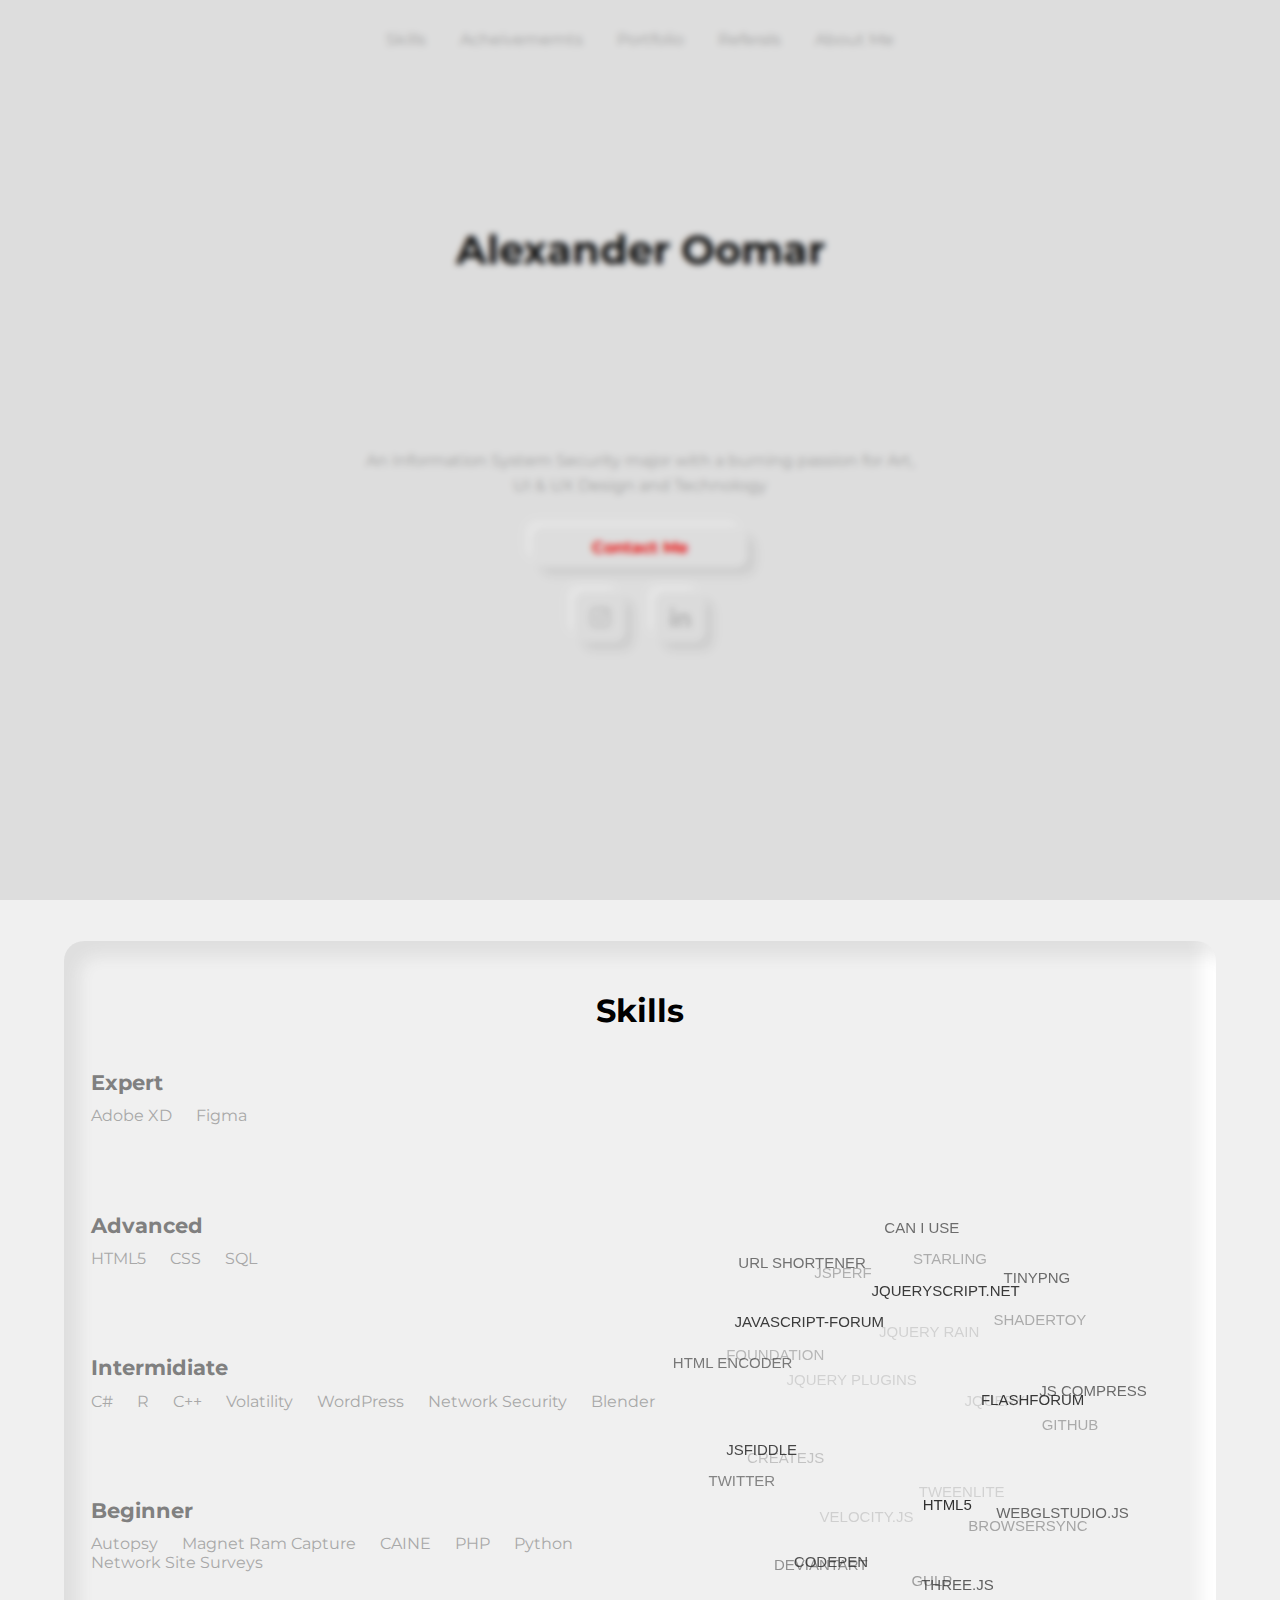
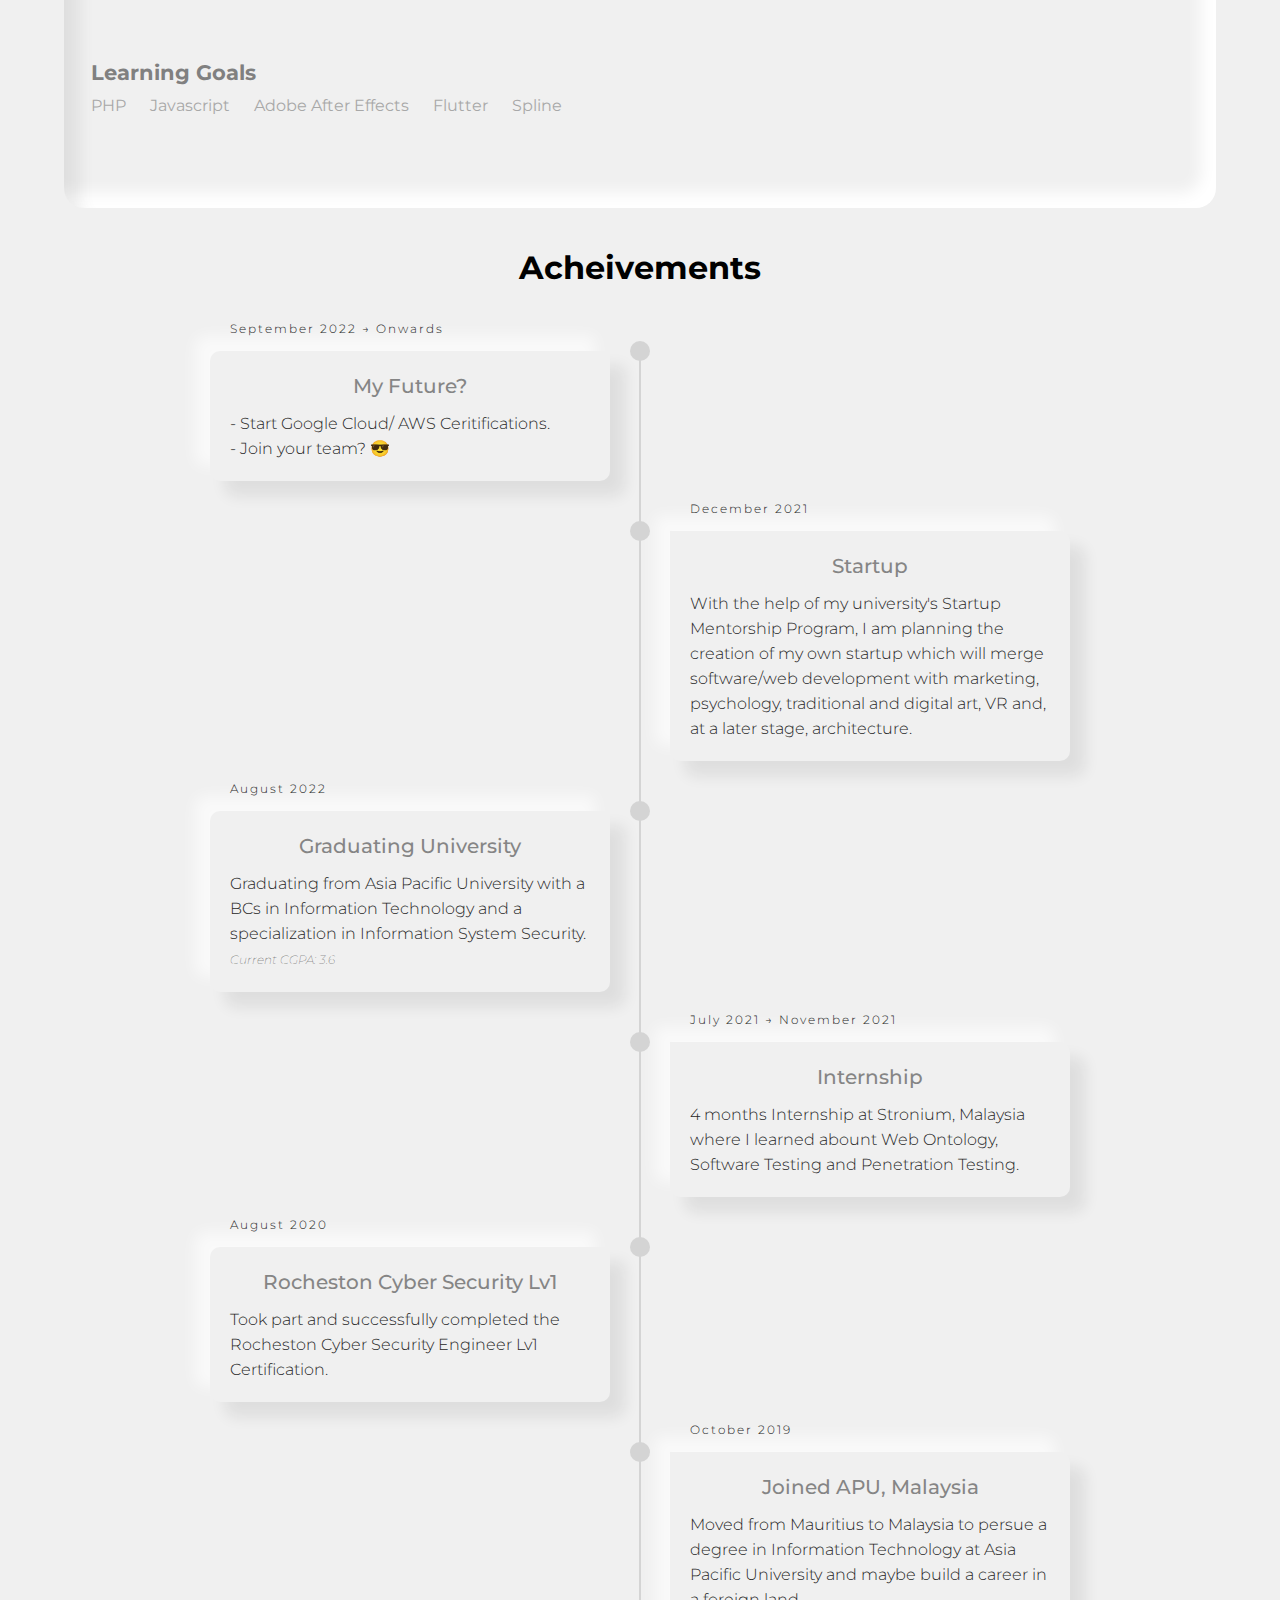
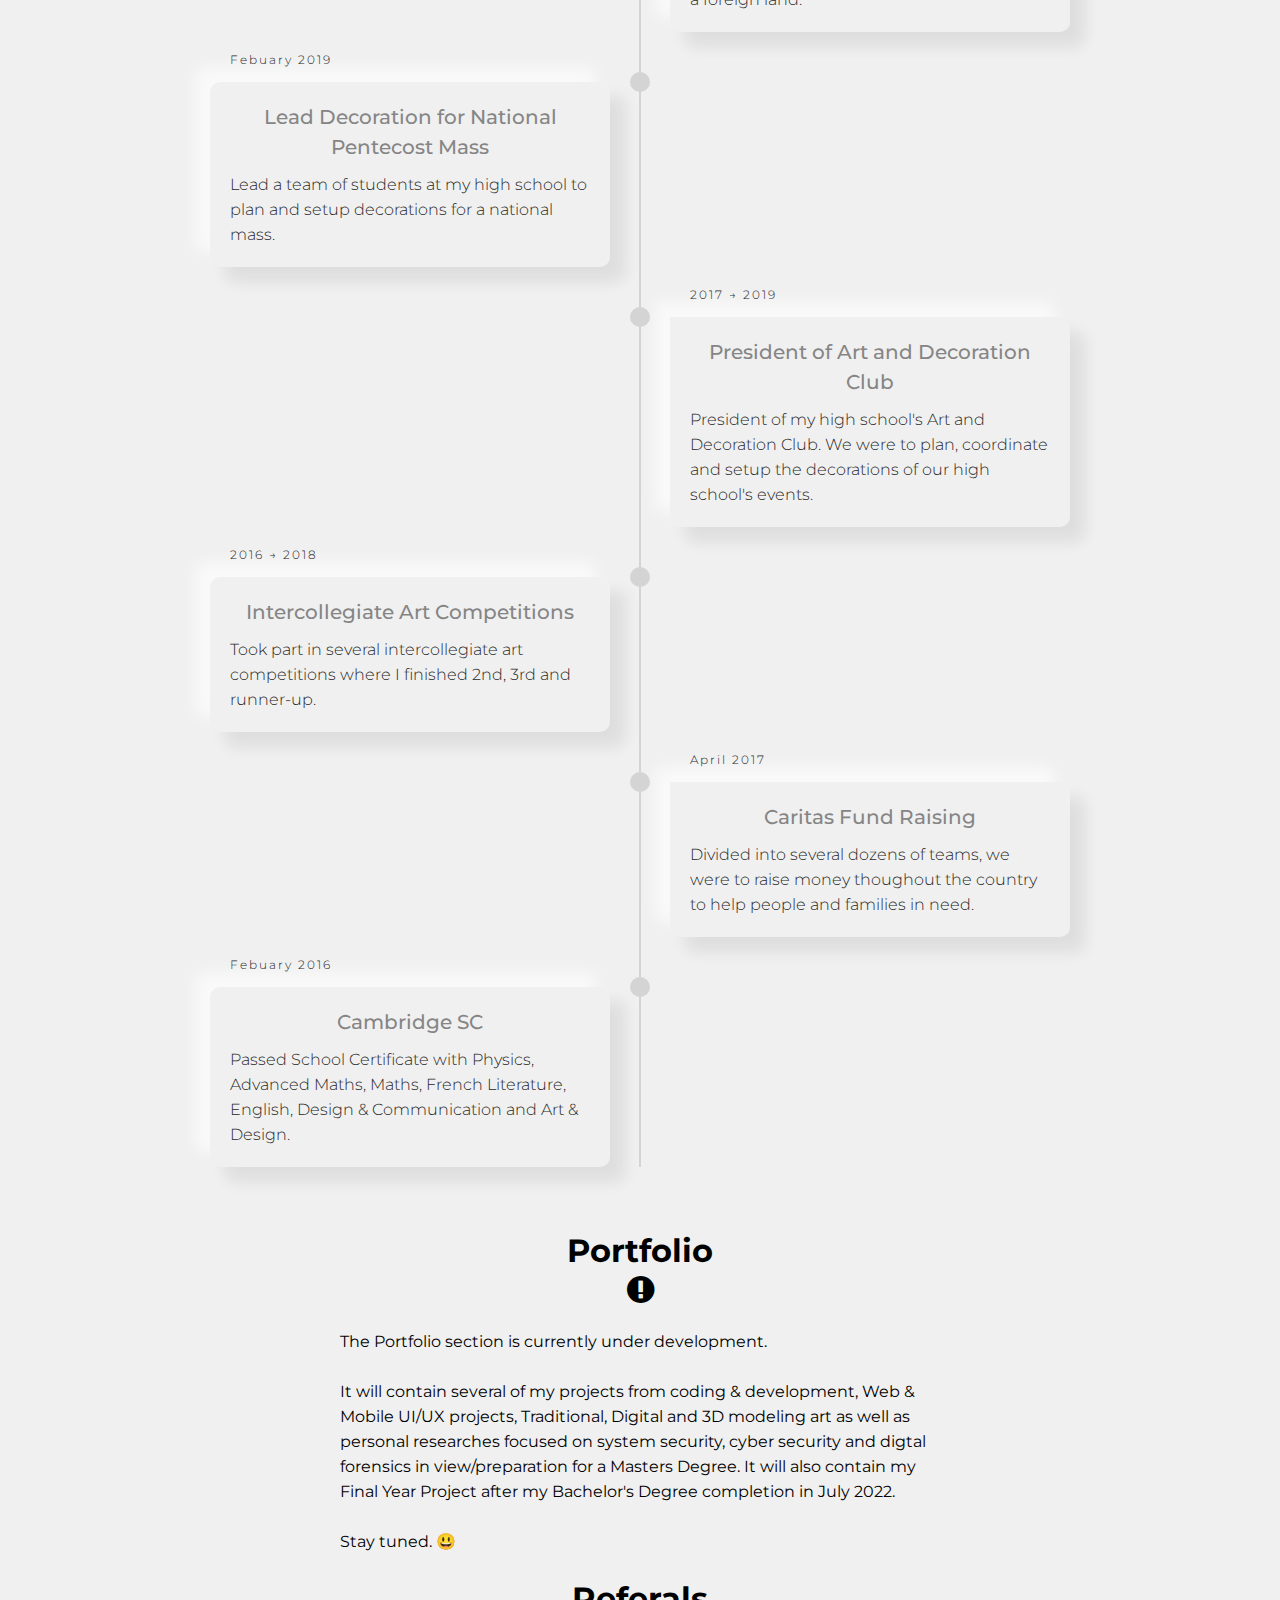
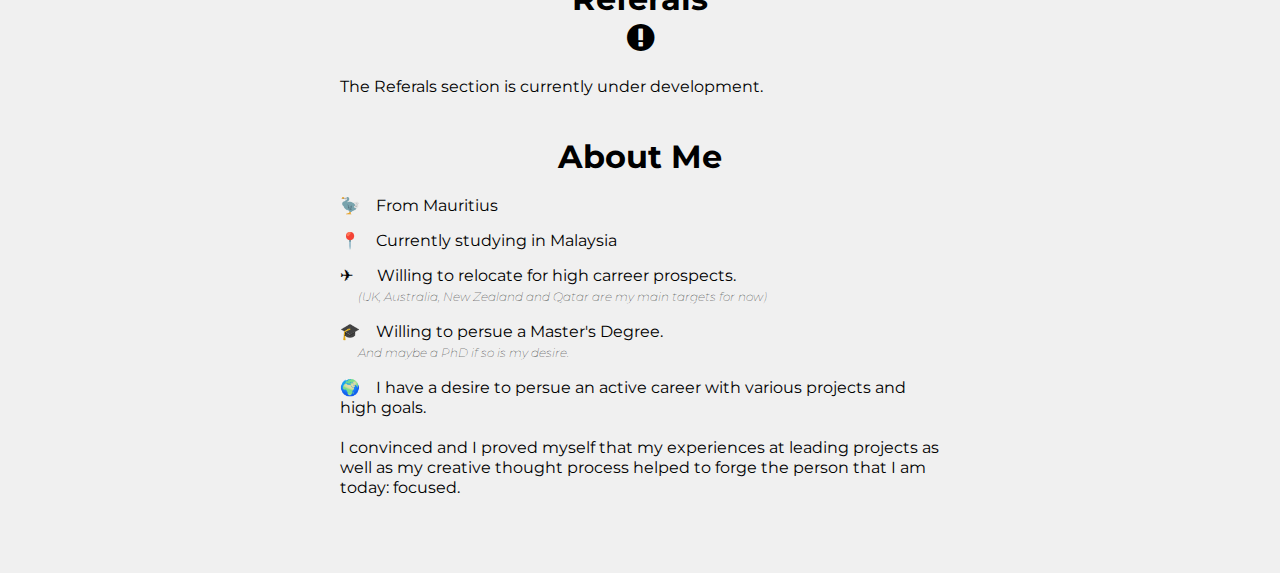
==== Portfolio.html @ 323b3c0b "Add files via upload" ====
<!DOCTYPE html>
<html lang="en">
<head>
    <meta charset="UTF-8">
    <meta http-equiv="X-UA-Compatible" content="IE=edge">
    <meta name="viewport" content="width=device-width, initial-scale=1.0">
    <title>Document</title>

    <link rel="stylesheet" href="css/Navbar.css">
    <script src="js/navbar.js"></script>
    <link rel="stylesheet" href="css/Portfolio.css">
    <link rel="stylesheet" href="css/timeline.css">
    <link rel="stylesheet" href="css/morph.css">
    <link rel="stylesheet" href="css/pageload-modal.css">
    <link rel="stylesheet" href="css/cursor.css">

    <link rel="stylesheet" href="css/lightslider.css">
    <script src="js/jquery3.6.0.js"></script>
    <script src="js/lightslider.js"></script>

    <link rel="stylesheet" href="css/social.css">
    <link rel="stylesheet" href="https://cdnjs.cloudflare.com/ajax/libs/font-awesome/4.7.0/css/font-awesome.css" integrity="sha512-5A8nwdMOWrSz20fDsjczgUidUBR8liPYU+WymTZP1lmY9G6Oc7HlZv156XqnsgNUzTyMefFTcsFH/tnJE/+xBg==" crossorigin="anonymous" referrerpolicy="no-referrer" />
    <script src="js/vanilla-tilt.min.js"></script>
    

    <!-- Cloud -->
    <script src="https://code.jquery.com/jquery-3.2.1.min.js"></script>
    <script src='js/jquery.svg3dtagcloud.min.js'></script>
    <script src="js/cloud.js"></script>

</head>
<body>
    <div class="main">
        
        <div class="navbar">
          <label for="checkbox" class="hamburger">
            <i class="fa fa-bars" aria-hidden="true" style="cursor: pointer;"></i>
          </label>
          <input type="checkbox" id="checkbox">

            <div class="nav">
                <ul>
                    <!-- <li><a href="#">Home</a></li> -->
                    <li><a href="#two">Skills</a></li>
                    <li><a href="#three">Acheivememts</a></li>
                    <li><a href="#four">Portfolio</a></li>
                    <li><a href="#five">Referals</a></li>
                    <li><a href="#six">About Me</a></li>
                </ul>
            </div>

            
        </div>

        <script src="js/navbar.js"></script>

        <section class="one">
            <div class="one-content">
                <h1>
                    Alexander Oomar
                </h1>
    
                <div id="Annimation">
                    <span id="text1"></span>
                    <span id="text2"></span>
                </div>
                        
                <svg id="filters">
                    <defs>
                        <filter id="threshold">
                            <feColorMatrix in="SourceGraphic"
                                type="matrix"
                                values="1 0 0 0 0
                                                 0 1 0 0 0
                                                 0 0 1 0 0
                                                 0 0 0 255 -140" />
                            </filter>
                        </defs>
                </svg>
                <script src="js/morph.js"></script>
                
                <div class="intro">
                  <p>An Information System Security major with a burning passion for Art, UI & UX Design and Technology</p>
                </div>
                
                <a href="#" class="contactbtn">Contact Me</a>
    
                <div class="social">
                    <ul class=sci>
                        <li>
                            <a href="https://www.instagram.com/alex.o.a_/" class="instragram"><i class="fa fa-instagram" aria-hidden="true"></i></a>
                        </li>
                    </ul>
                    <ul class=sci>
                        <li>
                            <a href="https://www.linkedin.com/in/alexandre-oreeawon/?locale=en_US"class="linkedin"><i class="fa fa-linkedin" aria-hidden="true"></i></a>
                        </li>
                    </ul>
                    <!-- <ul class=sci>
                      <li>
                          <a href="https://github.com/alex-o-a" class="github"><i class="fa fa-github" aria-hidden="true"></i></a>
                      </li>
                   </ul> -->
                </div>
                
    
                <script>
                    VanillaTilt.init(document.querySelectorAll(".sci li a"), {
                    max: 30,
                    speed: 400,
                    glare: true,
                    "max-glare": 1,
                    });
                </script>


            </div>
            
            
        </section>

        <section class="two" ><a name="two"></a>
            <h1>Skills</h1>

            <div class="neumorphism">
                <div class="twoskills">
                    <div class="left">
                      <h2>Expert</h2>
                      <p> Adobe XD  &emsp; Figma</p>
                      <h2>Advanced</h2>
                      <p>HTML5  &emsp; CSS  &emsp; SQL</p>
                      <h2>Intermidiate</h2>
                      <p>C#  &emsp; R &emsp; C++  &emsp; Volatility &emsp; WordPress &emsp; Network Security &emsp; Blender </p>
                      <h2>Beginner</h2>
                      <p>Autopsy  &emsp;  Magnet Ram Capture  &emsp; CAINE  &emsp; PHP &emsp; Python<br>Network Site Surveys</p>
                      <h2>Learning Goals</h2>
                      <p>PHP  &emsp;  Javascript  &emsp; Adobe After Effects  &emsp; Flutter &emsp; Spline</p>
                    </div>
                    <div class="right">
                        <div id="cloud">
                            <!-- Word Cloud -->
                        </div>
                    </div>
                </div>
              </div>
        </section>

        <section class="three"><a name="three"></a>

            <h1>Acheivements</h1>

            <div class="timeline-container">
                <!-- <div class="title">
                    <h1>Acheivements</h1>
                </div> -->
                <div class="timeline">
                    <ul>
                        <li>
                            <div class="timeline-content">
                              <h3 class="date">September 2022 &#8594 Onwards</h3>
                              <h2>My Future?</h2>
                              <p>- Start Google Cloud/ AWS Ceritifications.<br>- Join your team? &#128526;</p>
                            </div>
                          </li>
                        <li>
                          <div class="timeline-content">
                            <h3 class="date">December 2021</h3>
                            <h2>Startup</h2>
                            <p>With the help of my university's Startup Mentorship Program, I am planning the creation of my own startup which will merge software/web development with marketing, psychology, traditional and digital art, VR and, at a later stage, architecture.</p>
                          </div>
                        </li>
                      <li>
                        <div class="timeline-content">
                          <h3 class="date">August 2022</h3>
                          <h2>Graduating University</h2>
                          <p>Graduating from Asia Pacific University with a BCs in Information Technology and a specialization in Information System Security. <br><i style="font-size: 12px; font-weight: 10;">Current CGPA: 3.6</i></p>
                        </div>
                      </li>
                      <li> 
                        <div class="timeline-content">
                          <h3 class="date">July 2021 &#8594 November 2021</h3>
                          <h2>Internship</h2>
                          <p>4 months Internship at Stronium, Malaysia where I learned abount Web Ontology, Software Testing and Penetration Testing.</p>
                        </div>
                      </li>
                      <li>
                        <div class="timeline-content">
                          <h3 class="date">August 2020</h3>
                          <h2>Rocheston Cyber Security Lv1</h2>
                          <p>Took part and successfully completed the Rocheston Cyber Security Engineer Lv1 Certification.</p>
                        </div>
                      </li>
                      <li>
                        <div class="timeline-content">
                          <h3 class="date">October 2019</h3>
                          <h2>Joined APU, Malaysia</h2>
                          <p>Moved from Mauritius to Malaysia to persue a degree in Information Technology at Asia Pacific University and maybe build a career in a foreign land.</p>
                        </div>
                      </li>
                      <li>
                        <div class="timeline-content">
                          <h3 class="date">Febuary 2019</h3>
                          <h2>Lead Decoration for National Pentecost Mass</h2>
                          <p>Lead a team of students at my high school to plan and setup decorations for a national mass.</p>
                        </div>
                      </li>
                      <li>
                        <div class="timeline-content">
                          <h3 class="date">2017 &#8594 2019</h3>
                          <h2>President of Art and Decoration Club</h2>
                          <p>President of my high school's Art and Decoration Club. We were to plan, coordinate and setup the decorations of our high school's events.</p>
                        </div>
                      </li>
                      <li>
                        <div class="timeline-content">
                          <h3 class="date">2016 &#8594 2018</h3>
                          <h2>Intercollegiate Art Competitions</h2>
                          <p>Took part in several intercollegiate art competitions where I finished 2nd, 3rd and runner-up.</p>
                        </div>
                      </li>
                      <li>
                        <div class="timeline-content">
                          <h3 class="date">April 2017</h3>
                          <h2>Caritas Fund Raising</h2>
                          <p>Divided into several dozens of teams, we were to raise money thoughout the country to help people and families in need.</p>
                        </div>
                      </li>
                      <li>
                        <div class="timeline-content">
                          <h3 class="date">Febuary 2016</h3>
                          <h2>Cambridge SC</h2>
                          <p>Passed School Certificate with Physics, Advanced Maths, Maths, French Literature, English, Design & Communication and Art & Design.</p>
                        </div>
                      </li>
                    </ul>
                  </div>
                </div>
            </div>
        </section>

        <section class="four" name="four"><a name="four"></a>
            <h1>Portfolio<br><i class="fa fa-exclamation-circle" aria-hidden="true"></i></h1>
            <div class="folio">
              <p>The Portfolio section is currently under development.<br><br>It will contain several of my projects from coding & development, Web & Mobile UI/UX projects, Traditional, Digital and 3D modeling art as well as personal researches focused on system security, cyber security and digtal forensics in view/preparation for a Masters Degree. It will also contain my Final Year Project after my Bachelor's Degree completion in July 2022.<br><br>Stay tuned. &#128515</p>
              <p><br></p>
            </div>
        </section>

         <section class="five"><a name="five"></a>
            <h1>Referals<br><i class="fa fa-exclamation-circle" aria-hidden="true"></i></h1>
            <p><br>The Referals section is currently under development.</p>
            <p><br><br></p>
        </section> 

        <section class="six"><a name="six"></a>
            <h1>About Me</h1>
            <div class="me-list">
              <ul>
                <li>&emsp;From Mauritius</li>
                <li>&emsp;Currently studying in Malaysia</li>
                <li>&emsp;&ensp;Willing to relocate for high carreer prospects.<br> <i style="font-size: 12px; font-weight: 10;">&emsp;&ensp;(UK, Australia, New Zealand and Qatar are my main targets for now) </i></li>
                <li>&emsp;Willing to persue a Master's Degree.<br> <i style="font-size: 12px; font-weight: 10;">&emsp;&ensp;And maybe a PhD if so is my desire.</i></li>
                <li>&emsp;I have a desire to persue an active career with various projects and high goals.<br><br>I convinced and I proved myself that my experiences at leading projects as well as my creative thought process helped to forge the person that I am today: focused.<br><br><br><br></li>
              </ul>
              <!-- <p style="text-align: center; font-size: 15px;"><br><br>You think I'll be a good fit for your team isn't it?<br>Consider ↓</p> -->
            </div>
        </section>

    </div>

    
  <div class="popup-bg">
    <div class="popup">
        <button id="close" >&times;</button>
        <h2>Note</h2>
        <p>Thank you for visiting my portfolio website. It is currently under development and I am working on it everyday.<br>Feel free to come back from time to time and check out the updates and projects that will be uploaded.</p>
        <p>Under Develpoment:</p>
        <ul>
          <li>Better loading performance.</li>
          <li>Working "Contact Me" feature.</li>
          <li>Portfolio database with search.<i>(Blog style)</i></li>
          <li>Traditional and Digital art portfolio.</li>
          <li>Referals with slider animation.</li>
          <li>Better UX</li>
          <li>Links to skills cloud. <i>(PC & tablet view only)</i></li>
          <li>Updated 2022 UI</li>
          <li>Creating a webpage footer</li>
          <li>Stronger security</li>
        </ul>
        <i><br>Last Update: December 30<sup>th</sup> 2021</i>
        <!-- <a id="bt" href="#">Proceed to Portfolio</a> -->
      </div>
  </div>

  <script src="js/pageload-modal.js"></script>

    <div class="cursor"></div>
    <script src="js/cursor.js"></script>

</body>
</html>
---- css/Navbar.css ----
.navbar{
    display: flex;
    align-items: center;
    padding-top: 20px;
    /* position: fixed; */
    /* left: 50%; */
    /* transform: translateX(-50%); */
}

.nav{
    flex: 1;
    text-align: center;
}

.nav ul{
    display: inline-block;
    list-style-type: none;
    background: rgb(240, 240, 240);
    padding-top:10px;
    padding-bottom: 10px;
    padding-right: 30px;
    padding-left: 30px;
    border-radius: 10px;
}

.nav ul li{
    display: inline-block;
    margin-right: 30px;
}

@media screen and (min-width: 600px){
    .nav ul li:last-child{
        margin-right: 0;
    }
}

a{
    text-decoration: none;
    color: rgb(170, 170, 170);
    transition: color 0.5s;
    cursor: pointer;
}

a:hover{
    color:tomato;
}

.hamburger{
    display: none;
    font-size: 30px;
}

#checkbox{
    display: none;
}

@media screen and (max-width: 600px){
    .nav ul{
        position: absolute;
        right: 0px;
        /* height: 100vh; */
        /* background-color: rgba(143, 143, 143, 0.199); */
        background-color: rgba(240, 240, 240, 0.295);
        backdrop-filter: blur(20px);
        display: flex;
        flex-direction: column;
        align-items: center;
        /* text-align: center; */
        width: 100%;
        transform: translateY(-130%);
        transition: transform 0.5s ease-in-out;
        box-shadow: -8px -8px 8px rgba(20, 20, 20, 0.137), 8px 8px 8px rgba(20, 20, 20, 0.137);
    }

    .nav li{
        padding-top: 15px;
        font-size: 18px;
    }

    a{
        color: rgb(114, 114, 114);
        font-weight: bold;
    }

    .hamburger{
        display: block;
        /* margin-right: 30px; */
        /* margin-right: -50%; */
        /* cursor: pointer; */
        position: absolute;
        right: 0px;
        margin-right: 30px;
        margin-top: 30px;
    }

    #checkbox:checked + .nav ul {
        transform: translateY(20%);
    }
}
/* 
Thanks
How do I know when to use this and when to use align items?

Well that's tricky to remember for me. Basically there are some positions like fixed or absolute that take the element out of the "flow" of the site.
In those cases you cannot use padding, margin, etc since those attributes rely on other elements to exist in order to calculate the position of the element you are styling.
In those cases is when you want to use something like little trick
for future reference, if you need to position something in the center of a container or screen, you can do something very similar:
.navbar {
  left: 50%;
  top: 50%;
  transform: translate(-50%, -50%);
}
This is a popular technique to center elements
https://www.youtube.com/watch?v=P6UgYq3J3Qs
16.23
*/
---- css/Portfolio.css ----
*{
    margin: 0;
    padding: 0;
    box-sizing: border-box;
    user-select: none;
    cursor: none;
    scroll-behavior: smooth;
}

/* .main{
    scroll-behavior: smooth;
} */

/*Kevin Powell - Create custom scrollbars using CSS: https://www.youtube.com/watch?v=lvKK2fs6h4I */
::-webkit-scrollbar {
    width: 0.8vw;
}

::-webkit-scrollbar-thumb {
    background-color: rgba(121, 121, 121, 0.473);
    border-radius: 100vw;
}

::-webkit-scrollbar-thumb:hover {
    background-color: rgb(121, 121, 121);
    border-radius: 100vw;
}

::-webkit-scrollbar-track {
    background-color: rgba(201, 201, 201, 0);
    margin-block: 0.3em;
}



body {
    /* background: rgb(233, 233, 233); */
    background: rgb(240, 240, 240);
}

section {
    /* height: 100vh; */
    scroll-snap-align: start;
}

.content{
    scroll-snap-type: y mandatory;
    overflow-y: scroll;
}

.one{
    text-align: center;
    display: flex;
    justify-content: center;
    align-items: center;
    /* background: red; */
    margin-top: -58px;
    height: 100vh;
}

.one h1{
    font-size: 40px;
}

.one p{
    max-width: 550px;
    line-height: 25px;
    color: rgb(168, 168, 168);
}

.contactbtn {
    display: inline-block;
    background: rgb(240, 240, 240);
    box-shadow: -8px -8px 8px rgba(255, 255, 255, 0.644), 8px 8px 8px rgba(20, 20, 20, 0.082);
    /* box-shadow: inset 8px 8px 8px rgba(87, 87, 87, 0.11), inset 8px 8px 8px rgba(255, 255, 255, 0.993);  */
    /* box-shadow: -8px -8px 8px rgba(255, 255, 255, 0.644), 8px 8px 8px rgba(20, 20, 20, 0.082), inset 8px 8px 8px rgba(87, 87, 87, 0), inset 8px 8px 8px rgba(255, 255, 255, 0); */
    color: rgb(255, 0, 0);
    padding: 10px 59px;
    font-weight: bold;
    margin: 30px 0;
    border-radius: 10px;
    /* transition: box-shadow 0.5s ease-in-out; */
    /* transition: color 1s; */
    transition: box-shadow 0.4s, font-size 0.4s, color 0.4s ease-in-out;
    /* transition: font-weight 1s; */
    cursor: pointer;
    
}


.contactbtn:hover{
    box-shadow: -8px -8px 8px rgba(255, 255, 255, 0), 8px 8px 8px rgba(20, 20, 20, 0);
    /* box-shadow: -8px -8px 8px rgba(255, 255, 255, 0), 8px 8px 8px rgba(20, 20, 20, 0), inset -8px -8px 8px rgb(255, 255, 255), inset 8px 8px 8px rgba(59, 59, 59, 0.055); */
    transition: box-shadow 0.4s, font-size 0.4s, color 0.4s ease-in-out;
    /* font-weight: lighter; */
    color: rgb(255, 145, 145);
    /* transition: font-size 0.4s ease-in-out; */
    font-size: 97%;
}


.two{
    /* background: blue; */
    align-items: center;
    /* display: flex; */
    /* justify-content: center; */
    box-shadow: inset 15px 15px 15px rgba(87, 87, 87, 0.11), inset -15px -15px 15px rgba(255, 255, 255, 0.993); 
    border-radius: 20px;
    margin: 20px;
    margin-left: 40px;
    margin-right: 40px;
    width: 90%;
    max-width: 1600px;
    margin:auto;
}

.two h1{
    text-align: center;
    margin-top: 40px;
    padding-top: 50px;
}

/* neumorphism */
/* .two .neumorphism { */
    /* display: flex; */
    /* align-items: center; */
    /* justify-content: center; */
    /* background: rgb(240, 240, 240); */
    /* width: 95%; */
    /* height: 95%; */
    /* box-shadow: inset 15px 15px 15px rgba(87, 87, 87, 0.11), inset -15px -15px 15px rgba(255, 255, 255, 0.993); */
    /* border-radius: 20px; */
/* } */

.neumorphism p{
    margin-top: 2%;
    margin-bottom: 6.5%;
}

.twoskills{
    display: flex;
    align-items: center;
    flex-wrap: wrap;
    justify-content: space-around;
}

.left{
    text-align: left;
    transform: translateX(20%);
    /* width: 90%; */
}

.right {
    /* max-width: 300px;
    min-width: 300px; */
    transform: translateX(-8%);
}

.left h2 {
    padding-top: 9%;
    /* padding-bottom:10px; */
    color: grey;
    font-size: 21px;
}

.left h2:first-child{
    padding-top: 40px;
}


.left p:last-child{
    padding-bottom: 10%;
}

.left p{
    color: rgb(168, 168, 168);
}



.three h1{
    text-align: center;
    margin-top: 40px;
}


.four h1{
    text-align: center;
}

.four .folio{
    width: 60%;
    max-width: 700px;
    margin: auto;
    margin-top: 20px;
    line-height: 20px;
}

.four .folio p{
    line-height: 25px;
}


.five h1{
    text-align: center;
}

.five p{
    width: 60%;
    max-width: 700px;
    margin: auto;
    line-height: 20px;

}


.six h1{
    text-align: center;
    margin-bottom: 20px;
}

.six ul{
    list-style: none;
}

.six li{
    /* padding-left: 10rem; */
    /* text-indent: 2rem; */
    margin-bottom: 15px;
    line-height: 20px;
}

.six li::before{
    content:"\1F30D";
}
.six li:nth-child(5n+1)::before {
    /* content: "\1F30D"; */
    content: "\1F9A4";
}
.six li:nth-child(5n+2)::before {
    content: "\1F4CD";
}
.six li:nth-child(5n+3)::before {
    content: "\2708";
}
.six li:nth-child(5n+4)::before {
    content: "\1F393";
}

.six .me-list{
    width: 60%;
    max-width: 700px;
    margin: auto;
}
.six .me-list .contactbtn {
    justify-content: center;
}


@media (min-width: 1270px) and (max-width: 1366px)  {

    .four .folio{
        max-width: 600px;
        margin: auto;
        margin-top: 20px;
        line-height: 20px;
    }
    

    .five p{
        max-width: 600px;
        margin: auto;
        line-height: 20px;
    
    }

    .six .me-list{
        max-width: 600px;
        margin: auto;
    }
    

    .left{
        transform: translateX(0%);
    }
}

@media (max-width: 1269px) {
    .right{
        display: none;
    }

    .left{
        text-align: center;
        transform: translateX(0%);
    }
}

@media (max-width: 600px){
    .left{
        width: 90%;
    }
}

@media (max-width: 550px){
    
    .one .intro{
        margin: auto;
        width: 80%;
    }

    .one h1{
        font-size: 30px;
    }
    
    .left{
        width: 90%;
        margin-right: 20px;
        margin-left: 20px;
    }
}
/* Max - anything below it will take the property
Min - anything above that will take that property
*/
---- css/timeline.css ----
@import url("https://fonts.googleapis.com/css2?family=Montserrat:wght@300;500&display=swap");
* {
  margin: 0;
  padding: 0;
  box-sizing: border-box;
}
html {
  font-family: "Montserrat";
}
.timeline-container {
  min-height: 100vh;
  width: 100%;
  display: flex;
  align-items: center;
  justify-content: center;
  padding: 5% 0;
  /* background: rgb(194, 194, 194); */
}
.timeline {
  width: 80%;
  height: auto;
  max-width: 800px;
  margin: 0 auto;
  position: relative;
}

.timeline ul {
  list-style: none;
}
.timeline ul li {
  padding: 20px;
  /* background-color: #1e1f22; */
  background: rgb(240, 240, 240);
  color: rgb(39, 39, 39);
  border-radius: 10px;
  margin-bottom: 30px;
  /* box-shadow: -15px -15px 15px rgba(255, 255, 255, 0.61), 15px 15px 15px rgba(90, 90, 90, 0.164);  */
  box-shadow: -15px -15px 15px rgba(255, 255, 255, 0.644), 15px 15px 15px rgba(20, 20, 20, 0.082);
}
.timeline ul li:last-child {
  margin-bottom: 0;
}
.timeline-content h2 {
  font-weight: 500;
  font-size: 20px;
  line-height: 30px;
  margin-bottom: 10px;
  /* font-weight: bold; */
  color: rgb(133, 133, 133);
  text-align: center;
}
.timeline-content p {
  font-size: 16px;
  line-height: 25px;
  font-weight: 300;
  /* text-align: center; */
}
.timeline-content .date {
  font-size: 12px;
  font-weight: 300;
  margin-bottom: 10px;
  letter-spacing: 2px;
}
@media only screen and (min-width: 768px) {
  .timeline:before {
    content: "";
    position: absolute;
    top: 0;
    left: 50%;
    transform: translateX(-50%);
    width: 2px;
    height: 100%;
    background-color: rgb(212, 212, 212); /*Line Color*/
  }
  .timeline ul li {
    width: 50%;
    position: relative;
    margin-bottom: 50px;
  }
  .timeline ul li:nth-child(odd) {
    float: left;
    clear: right;
    transform: translateX(-30px);
    border-radius: 10px 0px 10px 10px;
  }
  .timeline ul li:nth-child(even) {
    float: right;
    clear: left;
    transform: translateX(30px);
    border-radius: 0px 10px 10px 10px;
  }
  .timeline ul li::before {
    content: "";
    position: absolute;
    height: 20px;
    width: 20px;
    border-radius: 50%;
    background-color: rgb(212, 212, 212); /*Dot Color*/

    top: 0px;
  }
  .timeline ul li:nth-child(odd)::before {
    transform: translate(50%, -50%);
    right: -30px;
  }
  .timeline ul li:nth-child(even)::before {
    transform: translate(-50%, -50%);
    left: -30px;
  }
  .timeline-content .date {
    position: absolute;
    top: -30px;
  }
  .timeline ul li:hover::before {
    background-color: rgb(185, 185, 185);
  }
}
---- css/morph.css ----
@import url('https://fonts.googleapis.com/css?family=Raleway:900&display=swap');


#Annimation {
	/* position: absolute; */
	margin: auto;
	/* width: 100vw; */
	height: 0px;
	margin-top: 20px;
	/* top: 0; */
	/* bottom: 0; */
	filter: url(#threshold) blur(0.6px);
    align-items: center;
    display: flex;
}

#text1, #text2 {
	position: absolute;
	width: 100%;
    color: rgb(199, 199, 199);
	font-family: 'Raleway', sans-serif;
	font-size: 30px;
	text-align: center;
	user-select: none;
}

@media (max-width: 550px){
    
    #text1, #text2 {
		font-size: 25px;
	}
}
---- css/pageload-modal.css ----
*,
*:before,
*:after{
    padding: 0;
    margin: 0;
    box-sizing: border-box;
}

.popup-bg{
    position: fixed;
    width: 100%;
    height: 100vh;
    top: 0;
    left: 0;
    background-color: rgba(100, 100, 100, 0.137);
    backdrop-filter: blur(3px);
}

.popup{
    background-color: #ffffff;
    width: 450px;
    padding: 30px 40px;
    position: absolute;
    transform: translate(-50%,-50%);
    left: 50%;
    top: 50%;
    border-radius: 8px;
    display: none;
    text-align: center;
}

@media (max-width: 525px){
    .popup{
        width: 80%;
        font-size: 14px;
        min-width: 300px;
    }
}

.popup button{
    display: block;
    margin:  0 0 20px auto;
    background-color: transparent;
    font-size: 40px;
    color: #c5c5c5;
    border: none;
    outline: none;
    cursor: pointer;
}
.popup p{
    font-size: 16px;
    text-align: left;
    margin: 20px 0;
    line-height: 20px;
}

.popup ul{
    padding-left: 30px;
    text-align: left;
}
---- css/cursor.css ----
.cursor {
    width: 20px;
    height: 20px;
    border: 1px solid rgba(255, 144, 144, 0.5);
    border-radius: 50%;
    position: fixed;
    /* transition-duration: 200ms; */
    transition-timing-function: ease-out;
    /* animation: cursorAnim .5s infinite alternate; */
    pointer-events: none;
    background:rgba(212, 124, 124, 0.377);
}
---- css/lightslider.css ----
/*! lightslider - v1.1.3 - 2015-04-14
* https://github.com/sachinchoolur/lightslider
* Copyright (c) 2015 Sachin N; Licensed MIT */
/** /!!! core css Should not edit !!!/**/ 

.lSSlideOuter {
    overflow: hidden;
    -webkit-touch-callout: none;
    -webkit-user-select: none;
    -khtml-user-select: none;
    -moz-user-select: none;
    -ms-user-select: none;
    user-select: none
}
.lightSlider:before, .lightSlider:after {
    content: " ";
    display: table;
}
.lightSlider {
    overflow: hidden;
    margin: 0;
}
.lSSlideWrapper {
    max-width: 100%;
    overflow: hidden;
    position: relative;
}
.lSSlideWrapper > .lightSlider:after {
    clear: both;
}
.lSSlideWrapper .lSSlide {
    -webkit-transform: translate(0px, 0px);
    -ms-transform: translate(0px, 0px);
    transform: translate(0px, 0px);
    -webkit-transition: all 1s;
    -webkit-transition-property: -webkit-transform,height;
    -moz-transition-property: -moz-transform,height;
    transition-property: transform,height;
    -webkit-transition-duration: inherit !important;
    transition-duration: inherit !important;
    -webkit-transition-timing-function: inherit !important;
    transition-timing-function: inherit !important;
}
.lSSlideWrapper .lSFade {
    position: relative;
}
.lSSlideWrapper .lSFade > * {
    position: absolute !important;
    top: 0;
    left: 0;
    z-index: 9;
    margin-right: 0;
    width: 100%;
}
.lSSlideWrapper.usingCss .lSFade > * {
    opacity: 0;
    -webkit-transition-delay: 0s;
    transition-delay: 0s;
    -webkit-transition-duration: inherit !important;
    transition-duration: inherit !important;
    -webkit-transition-property: opacity;
    transition-property: opacity;
    -webkit-transition-timing-function: inherit !important;
    transition-timing-function: inherit !important;
}
.lSSlideWrapper .lSFade > *.active {
    z-index: 10;
}
.lSSlideWrapper.usingCss .lSFade > *.active {
    opacity: 1;
}
/** /!!! End of core css Should not edit !!!/**/

/* Pager */
.lSSlideOuter .lSPager.lSpg {
    margin: 10px 0 0;
    padding: 0;
    text-align: center;
}
.lSSlideOuter .lSPager.lSpg > li {
    cursor: pointer;
    display: inline-block;
    padding: 0 5px;
}
.lSSlideOuter .lSPager.lSpg > li a {
    background-color: #222222;
    border-radius: 30px;
    display: inline-block;
    height: 8px;
    overflow: hidden;
    text-indent: -999em;
    width: 8px;
    position: relative;
    z-index: 99;
    -webkit-transition: all 0.5s linear 0s;
    transition: all 0.5s linear 0s;
}
.lSSlideOuter .lSPager.lSpg > li:hover a, .lSSlideOuter .lSPager.lSpg > li.active a {
    background-color: #428bca;
}
.lSSlideOuter .media {
    opacity: 0.8;
}
.lSSlideOuter .media.active {
    opacity: 1;
}
/* End of pager */

/** Gallery */
.lSSlideOuter .lSPager.lSGallery {
    list-style: none outside none;
    padding-left: 0;
    margin: 0;
    overflow: hidden;
    transform: translate3d(0px, 0px, 0px);
    -moz-transform: translate3d(0px, 0px, 0px);
    -ms-transform: translate3d(0px, 0px, 0px);
    -webkit-transform: translate3d(0px, 0px, 0px);
    -o-transform: translate3d(0px, 0px, 0px);
    -webkit-transition-property: -webkit-transform;
    -moz-transition-property: -moz-transform;
    -webkit-touch-callout: none;
    -webkit-user-select: none;
    -khtml-user-select: none;
    -moz-user-select: none;
    -ms-user-select: none;
    user-select: none;
}
.lSSlideOuter .lSPager.lSGallery li {
    overflow: hidden;
    -webkit-transition: border-radius 0.12s linear 0s 0.35s linear 0s;
    transition: border-radius 0.12s linear 0s 0.35s linear 0s;
}
.lSSlideOuter .lSPager.lSGallery li.active, .lSSlideOuter .lSPager.lSGallery li:hover {
    border-radius: 5px;
}
.lSSlideOuter .lSPager.lSGallery img {
    display: block;
    height: auto;
    max-width: 100%;
}
.lSSlideOuter .lSPager.lSGallery:before, .lSSlideOuter .lSPager.lSGallery:after {
    content: " ";
    display: table;
}
.lSSlideOuter .lSPager.lSGallery:after {
    clear: both;
}
/* End of Gallery*/

/* slider actions */
.lSAction > a {
    width: 32px;
    display: block;
    top: 50%;
    height: 32px;
    background-image: url('../img/controls.png');
    cursor: pointer;
    position: absolute;
    z-index: 99;
    margin-top: -16px;
    opacity: 0.5;
    -webkit-transition: opacity 0.35s linear 0s;
    transition: opacity 0.35s linear 0s;
}
.lSAction > a:hover {
    opacity: 1;
}
.lSAction > .lSPrev {
    background-position: 0 0;
    left: 10px;
}
.lSAction > .lSNext {
    background-position: -32px 0;
    right: 10px;
}
.lSAction > a.disabled {
    pointer-events: none;
}
.cS-hidden {
    height: 1px;
    opacity: 0;
    filter: alpha(opacity=0);
    overflow: hidden;
}


/* vertical */
.lSSlideOuter.vertical {
    position: relative;
}
.lSSlideOuter.vertical.noPager {
    padding-right: 0px !important;
}
.lSSlideOuter.vertical .lSGallery {
    position: absolute !important;
    right: 0;
    top: 0;
}
.lSSlideOuter.vertical .lightSlider > * {
    width: 100% !important;
    max-width: none !important;
}

/* vertical controlls */
.lSSlideOuter.vertical .lSAction > a {
    left: 50%;
    margin-left: -14px;
    margin-top: 0;
}
.lSSlideOuter.vertical .lSAction > .lSNext {
    background-position: 31px -31px;
    bottom: 10px;
    top: auto;
}
.lSSlideOuter.vertical .lSAction > .lSPrev {
    background-position: 0 -31px;
    bottom: auto;
    top: 10px;
}
/* vertical */


/* Rtl */
.lSSlideOuter.lSrtl {
    direction: rtl;
}
.lSSlideOuter .lightSlider, .lSSlideOuter .lSPager {
    padding-left: 0;
    list-style: none outside none;
}
.lSSlideOuter.lSrtl .lightSlider, .lSSlideOuter.lSrtl .lSPager {
    padding-right: 0;
}
.lSSlideOuter .lightSlider > *,  .lSSlideOuter .lSGallery li {
    float: left;
}
.lSSlideOuter.lSrtl .lightSlider > *,  .lSSlideOuter.lSrtl .lSGallery li {
    float: right !important;
}
/* Rtl */

@-webkit-keyframes rightEnd {
    0% {
        left: 0;
    }

    50% {
        left: -15px;
    }

    100% {
        left: 0;
    }
}
@keyframes rightEnd {
    0% {
        left: 0;
    }

    50% {
        left: -15px;
    }

    100% {
        left: 0;
    }
}
@-webkit-keyframes topEnd {
    0% {
        top: 0;
    }

    50% {
        top: -15px;
    }

    100% {
        top: 0;
    }
}
@keyframes topEnd {
    0% {
        top: 0;
    }

    50% {
        top: -15px;
    }

    100% {
        top: 0;
    }
}
@-webkit-keyframes leftEnd {
    0% {
        left: 0;
    }

    50% {
        left: 15px;
    }

    100% {
        left: 0;
    }
}
@keyframes leftEnd {
    0% {
        left: 0;
    }

    50% {
        left: 15px;
    }

    100% {
        left: 0;
    }
}
@-webkit-keyframes bottomEnd {
    0% {
        bottom: 0;
    }

    50% {
        bottom: -15px;
    }

    100% {
        bottom: 0;
    }
}
@keyframes bottomEnd {
    0% {
        bottom: 0;
    }

    50% {
        bottom: -15px;
    }

    100% {
        bottom: 0;
    }
}
.lSSlideOuter .rightEnd {
    -webkit-animation: rightEnd 0.3s;
    animation: rightEnd 0.3s;
    position: relative;
}
.lSSlideOuter .leftEnd {
    -webkit-animation: leftEnd 0.3s;
    animation: leftEnd 0.3s;
    position: relative;
}
.lSSlideOuter.vertical .rightEnd {
    -webkit-animation: topEnd 0.3s;
    animation: topEnd 0.3s;
    position: relative;
}
.lSSlideOuter.vertical .leftEnd {
    -webkit-animation: bottomEnd 0.3s;
    animation: bottomEnd 0.3s;
    position: relative;
}
.lSSlideOuter.lSrtl .rightEnd {
    -webkit-animation: leftEnd 0.3s;
    animation: leftEnd 0.3s;
    position: relative;
}
.lSSlideOuter.lSrtl .leftEnd {
    -webkit-animation: rightEnd 0.3s;
    animation: rightEnd 0.3s;
    position: relative;
}
/*/  GRab cursor */
.lightSlider.lsGrab > * {
  cursor: -webkit-grab;
  cursor: -moz-grab;
  cursor: -o-grab;
  cursor: -ms-grab;
  cursor: grab;
}
.lightSlider.lsGrabbing > * {
  cursor: move;
  cursor: -webkit-grabbing;
  cursor: -moz-grabbing;
  cursor: -o-grabbing;
  cursor: -ms-grabbing;
  cursor: grabbing;
}
---- css/social.css ----
.social{
    display: flex;
    justify-content: center;
}

.sci{
    /* position: relative; */
    /* display: flex; */
    justify-content: center;
    align-items: center;
    transform:translateY(-25%);
}

.sci li{
    list-style: none;
}

.sci li a{
    position: relative;
    display: inline-block;
    width: 50px;
    height: 50px;
    background: rgb(238, 238, 238);
    display: flex;
    justify-content: center;
    align-items: center;
    color: rgb(199, 199, 199);
    border-radius: 10px;
    text-decoration: none;
    margin: 15px;
    font-size: 1.5em;
    transform-style: preserve-3d;
    perspective: 500px;
    /* box-shadow: 10px 20px 35px rgba(173, 173, 173, 0.384); */
    box-shadow: -8px -8px 8px rgba(255, 255, 255, 0.644), 8px 8px 8px rgba(20, 20, 20, 0.082);
    transition: background 0.5s;
}

.js-tilt-glare{
    border-radius: 10px;
}

.sci li a:hover.instragram{
    /* background: rgb(224, 58, 169); */
    background: linear-gradient(217deg, rgba(130, 52, 175, 0.459), rgba(255,0,0,0) 70.71%),
            linear-gradient(127deg, rgb(99, 107, 202), rgba(0,255,0,0) 70.71%),
            linear-gradient(336deg, rgba(221, 42, 123), rgba(184, 49, 49, 0) 70.71%),
            linear-gradient(-150deg, rgb(240, 27, 27), rgb(254, 218, 119) 70.71%);
}
/* rgba(255,0,0,.8) */

.sci li a:hover.linkedin{
    background: rgb(88, 153, 214);
}

.sci li a:hover.github{
    background: rgb(0, 0, 0);
}

.sci li a .fa {
    transition: 0.25s;
    pointer-events: none;
}

.sci li a:hover .fa{
    color: cornsilk;
    transform: scale(1.2) translateZ(30px);
}
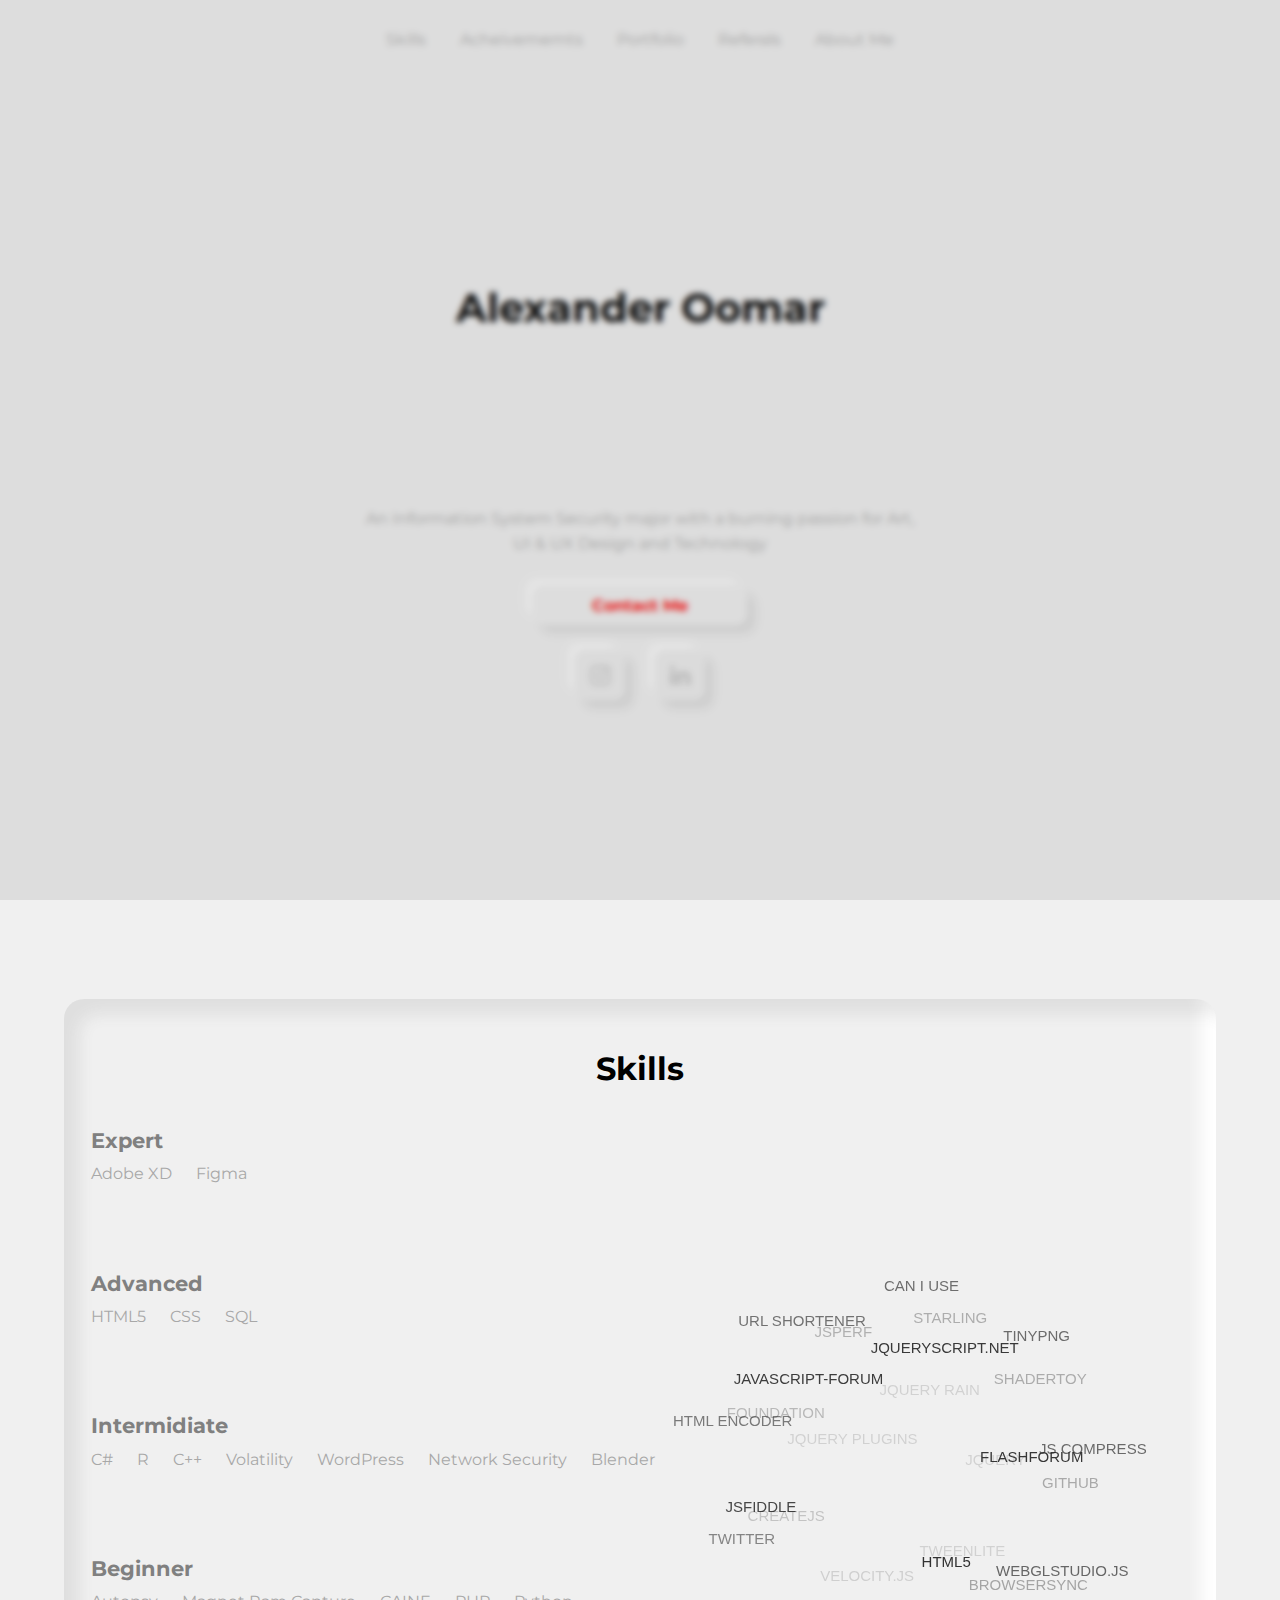
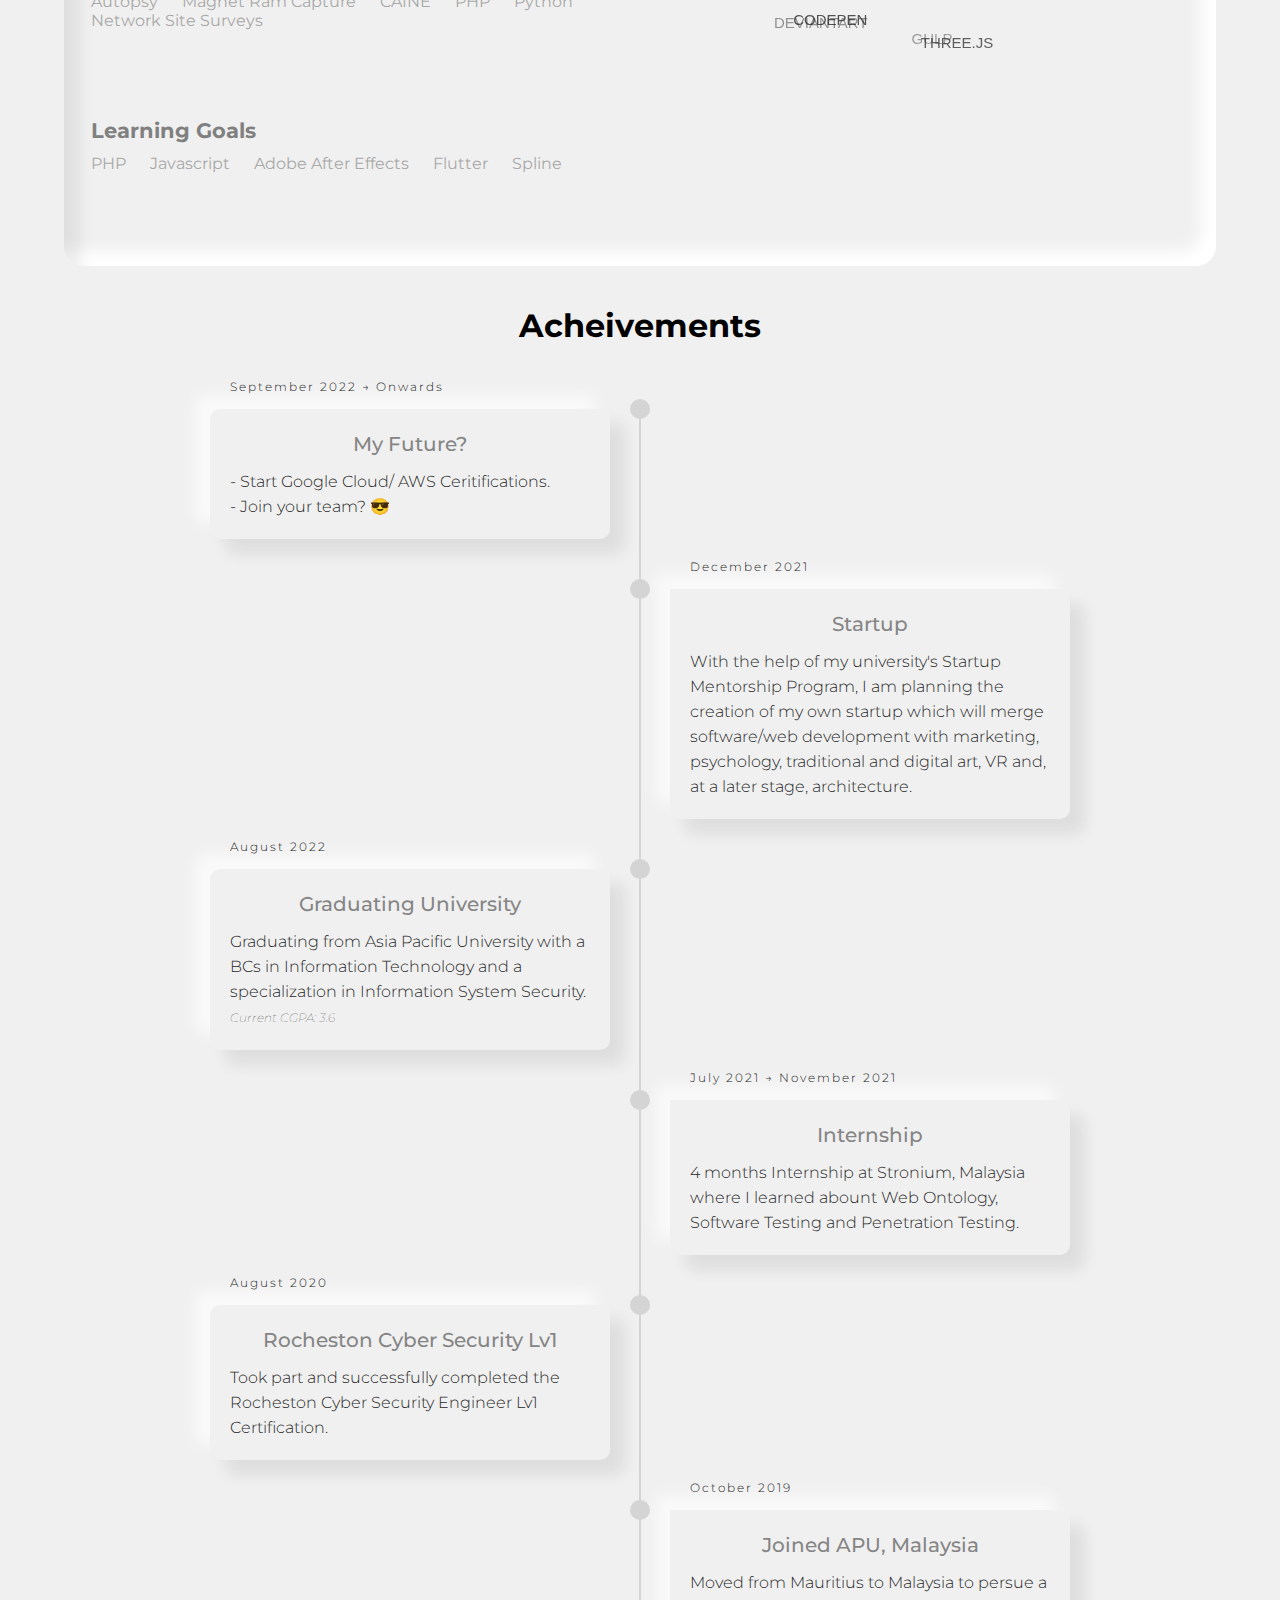
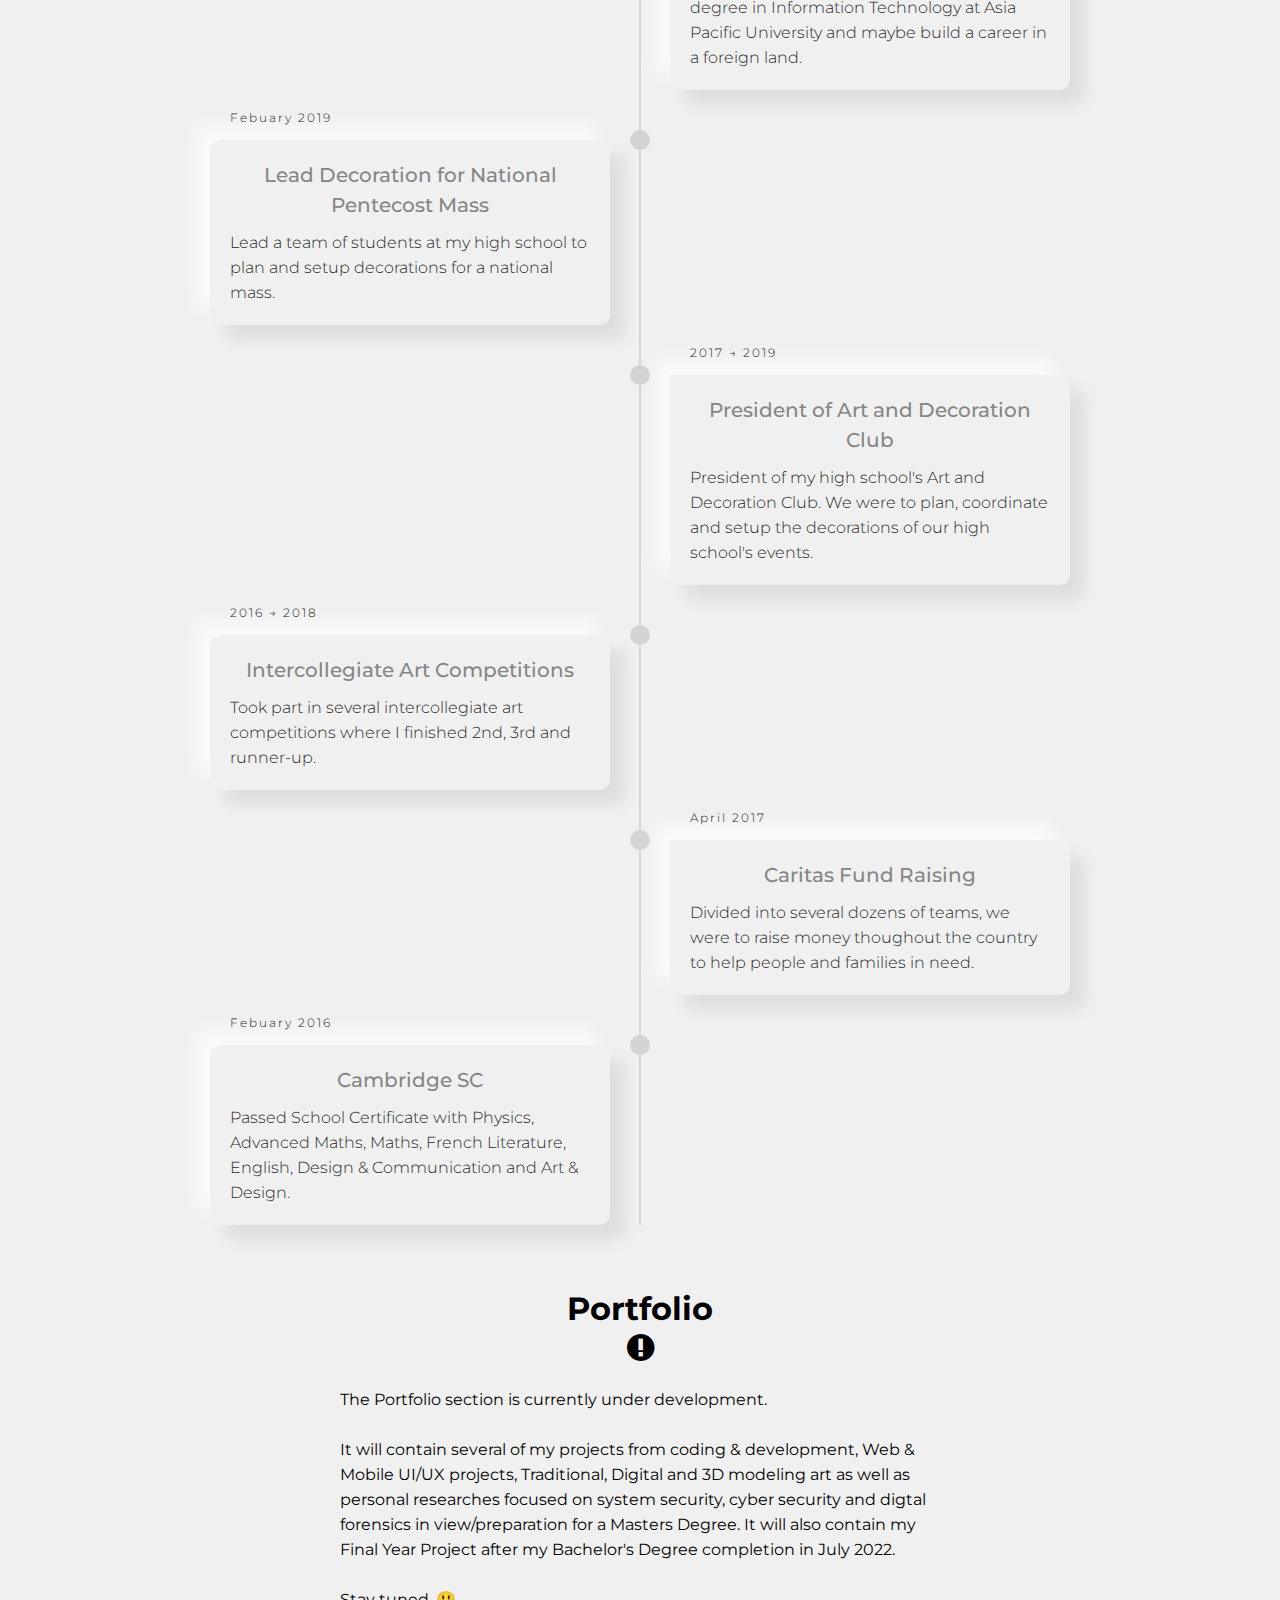
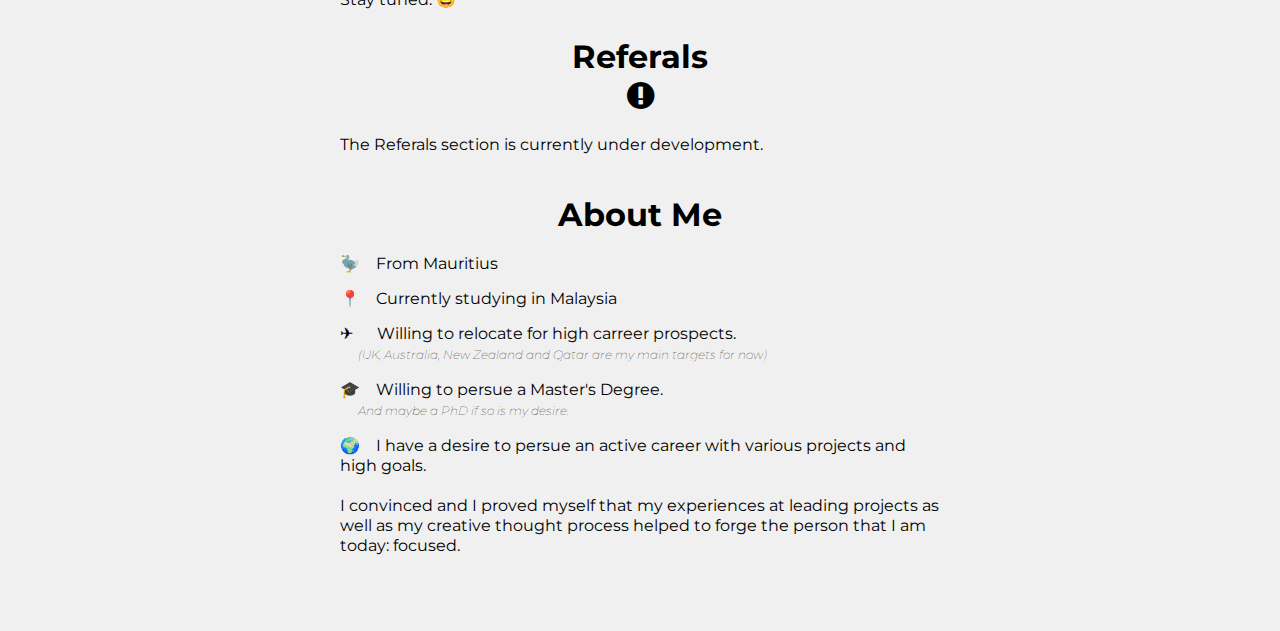
==== commit ef98ec55: "Add files via upload" ====
--- a/Portfolio.html
+++ b/Portfolio.html
@@ -1,32 +1,41 @@
 <!DOCTYPE html>
 <html lang="en">
 <head>
-    <meta charset="UTF-8">
-    <meta http-equiv="X-UA-Compatible" content="IE=edge">
-    <meta name="viewport" content="width=device-width, initial-scale=1.0">
-    <title>Document</title>
-
-    <link rel="stylesheet" href="css/Navbar.css">
-    <script src="js/navbar.js"></script>
-    <link rel="stylesheet" href="css/Portfolio.css">
-    <link rel="stylesheet" href="css/timeline.css">
-    <link rel="stylesheet" href="css/morph.css">
-    <link rel="stylesheet" href="css/pageload-modal.css">
-    <link rel="stylesheet" href="css/cursor.css">
-
-    <link rel="stylesheet" href="css/lightslider.css">
-    <script src="js/jquery3.6.0.js"></script>
-    <script src="js/lightslider.js"></script>
-
-    <link rel="stylesheet" href="css/social.css">
-    <link rel="stylesheet" href="https://cdnjs.cloudflare.com/ajax/libs/font-awesome/4.7.0/css/font-awesome.css" integrity="sha512-5A8nwdMOWrSz20fDsjczgUidUBR8liPYU+WymTZP1lmY9G6Oc7HlZv156XqnsgNUzTyMefFTcsFH/tnJE/+xBg==" crossorigin="anonymous" referrerpolicy="no-referrer" />
-    <script src="js/vanilla-tilt.min.js"></script>
-    
-
-    <!-- Cloud -->
-    <script src="https://code.jquery.com/jquery-3.2.1.min.js"></script>
-    <script src='js/jquery.svg3dtagcloud.min.js'></script>
-    <script src="js/cloud.js"></script>
+
+  <script async src="https://www.googletagmanager.com/gtag/js?id=G-J186RDRH3V"></script>
+  <script>
+    window.dataLayer = window.dataLayer || [];
+    function gtag(){dataLayer.push(arguments);}
+    gtag('js', new Date());
+
+    gtag('config', 'G-J186RDRH3V');
+  </script>
+
+  <meta charset="UTF-8">
+  <meta http-equiv="X-UA-Compatible" content="IE=edge">
+  <meta name="viewport" content="width=device-width, initial-scale=1.0">
+  <title>Alexander Oomar Portfolio</title>
+
+  <link rel="stylesheet" href="css/Navbar.css">
+  <script src="js/navbar.js"></script>
+  <link rel="stylesheet" href="css/Portfolio.css">
+  <link rel="stylesheet" href="css/timeline.css">
+  <link rel="stylesheet" href="css/morph.css">
+  <link rel="stylesheet" href="css/pageload-modal.css">
+  <link rel="stylesheet" href="css/cursor.css">
+
+  <link rel="stylesheet" href="css/lightslider.css">
+  <script src="js/jquery3.6.0.js"></script>
+  <script src="js/lightslider.js"></script>
+
+  <link rel="stylesheet" href="css/social.css">
+  <link rel="stylesheet" href="https://cdnjs.cloudflare.com/ajax/libs/font-awesome/4.7.0/css/font-awesome.css" integrity="sha512-5A8nwdMOWrSz20fDsjczgUidUBR8liPYU+WymTZP1lmY9G6Oc7HlZv156XqnsgNUzTyMefFTcsFH/tnJE/+xBg==" crossorigin="anonymous" referrerpolicy="no-referrer" />
+  <script src="js/vanilla-tilt.min.js"></script>
+  
+  <!-- Cloud -->
+  <script src="https://code.jquery.com/jquery-3.2.1.min.js"></script>
+  <script src='js/jquery.svg3dtagcloud.min.js'></script>
+  <script src="js/cloud.js"></script>
 
 </head>
 <body>
--- a/css/Navbar.css
+++ b/css/Navbar.css
@@ -83,7 +83,7 @@
     }
 
     .hamburger{
-        display: block;
+        /* display: block; */
         /* margin-right: 30px; */
         /* margin-right: -50%; */
         /* cursor: pointer; */
--- a/css/Portfolio.css
+++ b/css/Portfolio.css
@@ -54,7 +54,7 @@
     justify-content: center;
     align-items: center;
     /* background: red; */
-    margin-top: -58px;
+    /* margin-top: -58px; */
     height: 100vh;
 }
 
--- a/css/pageload-modal.css
+++ b/css/pageload-modal.css
@@ -32,10 +32,17 @@
 @media (max-width: 525px){
     .popup{
         width: 80%;
-        font-size: 14px;
+        font-size: 12px;
         min-width: 300px;
     }
 }
+
+/* @media (max-height: 660){
+    .popup{
+        height: 95%;
+    }
+
+} */
 
 .popup button{
     display: block;
--- a/css/cursor.css
+++ b/css/cursor.css
@@ -12,3 +12,9 @@
     pointer-events: none;
     background:rgba(212, 124, 124, 0.377);
 }
+
+@media (pointer:coarse) {
+    .cursor {
+        display: none;
+    }
+}
